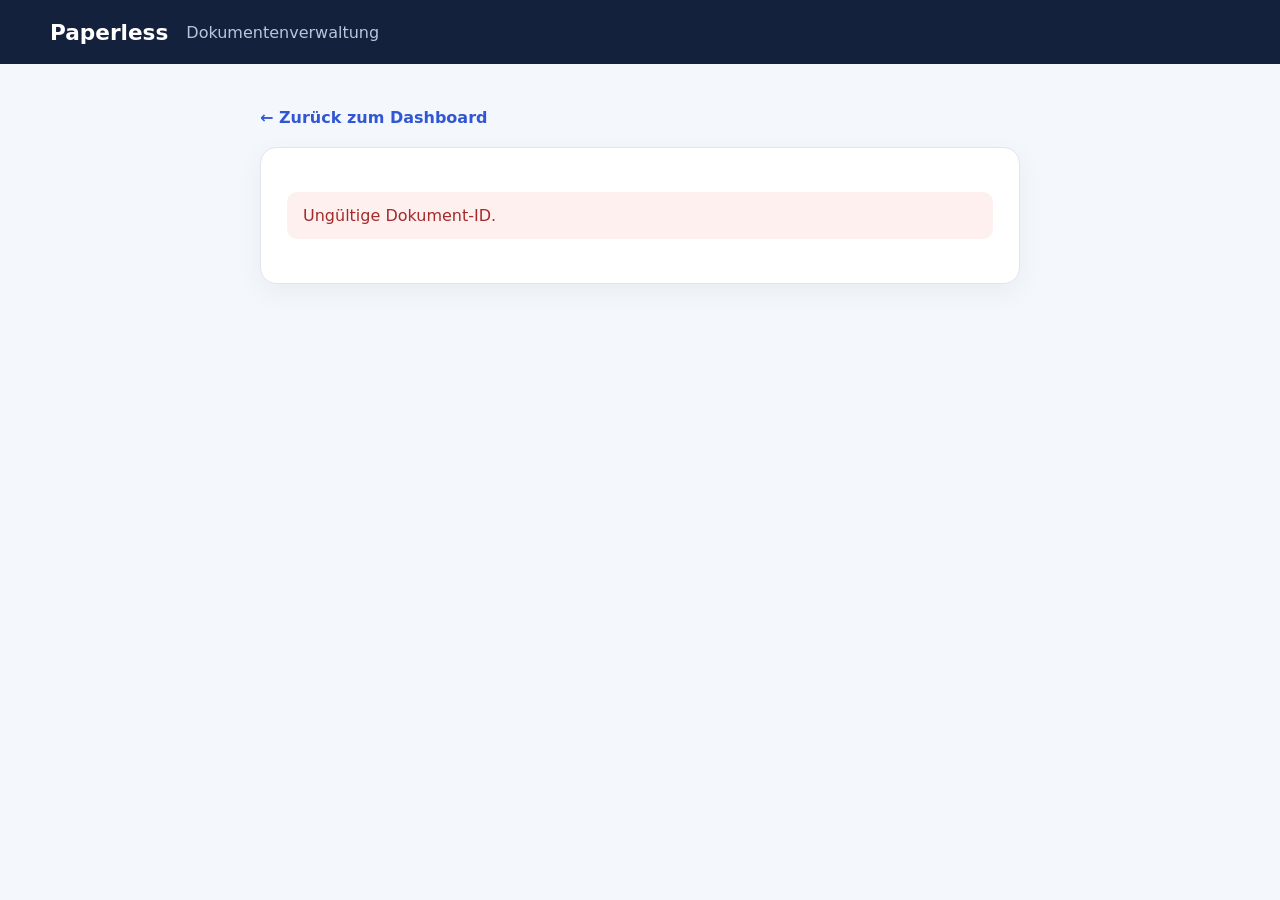
==== paperless-webui/public/document.html @ ef5d60e8 "Projektstruktur überarbeiten und PDF-Upload über die Web-UI" ====
<!doctype html>
<html lang="de">
<head>
    <meta charset="UTF-8">
    <meta name="viewport" content="width=device-width, initial-scale=1.0">
    <title>Dokumentdetails – Paperless</title>
    <link rel="stylesheet" href="styles.css">
</head>
<body>
<header class="topbar">
    <a class="brand" href="/">Paperless</a>
    <span class="subtitle">Dokumentenverwaltung</span>
</header>

<main class="page narrow-page">
    <a class="back-link" href="/">← Zurück zum Dashboard</a>
    <section id="document-detail" class="panel detail-panel">
        <p class="empty-state">Dokument wird geladen …</p>
    </section>
</main>

<script type="module" src="document.js"></script>
</body>
</html>
---- paperless-webui/public/styles.css ----
:root {
    color-scheme: light;
    --background: #f4f7fb;
    --surface: #ffffff;
    --text: #172033;
    --muted: #667085;
    --primary: #3157d5;
    --primary-dark: #2443aa;
    --border: #dfe5ee;
    --success: #146c43;
    --success-bg: #eaf8f0;
    --error: #a52a2a;
    --error-bg: #fff0f0;
    font-family: Inter, ui-sans-serif, system-ui, -apple-system, BlinkMacSystemFont, "Segoe UI", sans-serif;
}

* { box-sizing: border-box; }

body {
    margin: 0;
    background: var(--background);
    color: var(--text);
}

.topbar {
    height: 64px;
    display: flex;
    align-items: center;
    gap: 18px;
    padding: 0 max(24px, calc((100vw - 1180px) / 2));
    background: #14213d;
    color: white;
}

.brand {
    color: white;
    text-decoration: none;
    font-size: 1.35rem;
    font-weight: 800;
}

.subtitle { color: #bac5dc; }

.page {
    width: min(1180px, calc(100% - 32px));
    margin: 0 auto;
    padding: 44px 0 64px;
}

.narrow-page { width: min(760px, calc(100% - 32px)); }

.hero {
    display: flex;
    align-items: center;
    justify-content: space-between;
    gap: 24px;
    margin-bottom: 28px;
}

h1, h2, p { margin-top: 0; }
h1 { margin-bottom: 10px; font-size: clamp(2rem, 5vw, 3rem); line-height: 1.1; }
h2 { margin-bottom: 22px; font-size: 1.35rem; }
.hero p:not(.eyebrow) { color: var(--muted); margin-bottom: 0; }

.eyebrow {
    margin-bottom: 8px;
    color: var(--primary);
    font-size: .75rem;
    font-weight: 800;
    letter-spacing: .12em;
    text-transform: uppercase;
}

.stats {
    display: grid;
    grid-template-columns: repeat(2, minmax(0, 1fr));
    gap: 18px;
    margin: 22px 0;
}

.stat-card, .panel {
    background: var(--surface);
    border: 1px solid var(--border);
    border-radius: 16px;
    box-shadow: 0 8px 28px rgba(20, 33, 61, .05);
}

.stat-card { padding: 22px; }
.stat-card span { display: block; color: var(--muted); margin-bottom: 8px; }
.stat-card strong { font-size: 2rem; }
.panel { padding: 26px; }

.content-grid {
    display: grid;
    grid-template-columns: minmax(0, 1.55fr) minmax(300px, .75fr);
    gap: 22px;
    align-items: start;
}

.forms { display: grid; gap: 22px; }
.compact-panel h2 { margin-bottom: 16px; }

form { display: grid; gap: 8px; }
label { margin-top: 8px; font-weight: 700; font-size: .9rem; }

input, select {
    width: 100%;
    min-height: 44px;
    padding: 10px 12px;
    border: 1px solid #c9d2df;
    border-radius: 9px;
    background: white;
    color: var(--text);
    font: inherit;
}

input:focus, select:focus {
    outline: 3px solid rgba(49, 87, 213, .15);
    border-color: var(--primary);
}

.field-error { min-height: 18px; color: var(--error); }

.button {
    min-height: 44px;
    margin-top: 12px;
    padding: 10px 18px;
    border: 1px solid var(--primary);
    border-radius: 9px;
    background: var(--primary);
    color: white;
    font: inherit;
    font-weight: 750;
    cursor: pointer;
}

.button:hover { background: var(--primary-dark); }
.button.secondary { background: white; color: var(--primary); }
.button.secondary:hover { background: #eef2ff; }

.message {
    padding: 14px 16px;
    border-radius: 10px;
    background: var(--success-bg);
    color: var(--success);
    margin: 18px 0;
}

.message.error { background: var(--error-bg); color: var(--error); }
.hidden { display: none; }

.document-list { display: grid; }

.document-row {
    display: grid;
    grid-template-columns: 48px minmax(0, 1fr) auto 20px;
    gap: 14px;
    align-items: center;
    padding: 16px 0;
    border-bottom: 1px solid var(--border);
    color: inherit;
    text-decoration: none;
}

.document-row:last-child { border-bottom: 0; }
.document-row:hover strong { color: var(--primary); }

.file-icon {
    display: grid;
    place-items: center;
    width: 44px;
    height: 44px;
    border-radius: 10px;
    background: #eef2ff;
    color: var(--primary);
    font-size: .65rem;
    font-weight: 850;
}

.document-info { min-width: 0; }
.document-info strong, .document-info small { display: block; overflow: hidden; text-overflow: ellipsis; white-space: nowrap; }
.document-info small { margin-top: 4px; color: var(--muted); }

.category-badge {
    padding: 6px 9px;
    border-radius: 999px;
    background: #eef1f5;
    color: #4d596b;
    font-size: .75rem;
}

.row-arrow { color: var(--muted); font-size: 1.5rem; }
.empty-state { color: var(--muted); text-align: center; padding: 44px 10px; }
.back-link { display: inline-block; margin-bottom: 20px; color: var(--primary); text-decoration: none; font-weight: 700; }
.detail-panel h1 { font-size: 2.2rem; }

.detail-grid {
    display: grid;
    grid-template-columns: repeat(2, minmax(0, 1fr));
    gap: 18px;
    margin: 30px 0 0;
}

.detail-grid div { padding: 16px; border-radius: 10px; background: var(--background); }
.detail-grid dt { color: var(--muted); font-size: .8rem; font-weight: 700; }
.detail-grid dd { margin: 7px 0 0; font-weight: 700; overflow-wrap: anywhere; }

@media (max-width: 820px) {
    .content-grid { grid-template-columns: 1fr; }
    .hero { align-items: flex-start; flex-direction: column; }
}

@media (max-width: 560px) {
    .stats, .detail-grid { grid-template-columns: 1fr; }
    .document-row { grid-template-columns: 44px minmax(0, 1fr) 16px; }
    .category-badge { display: none; }
    .panel { padding: 20px; }
    .subtitle { display: none; }
}
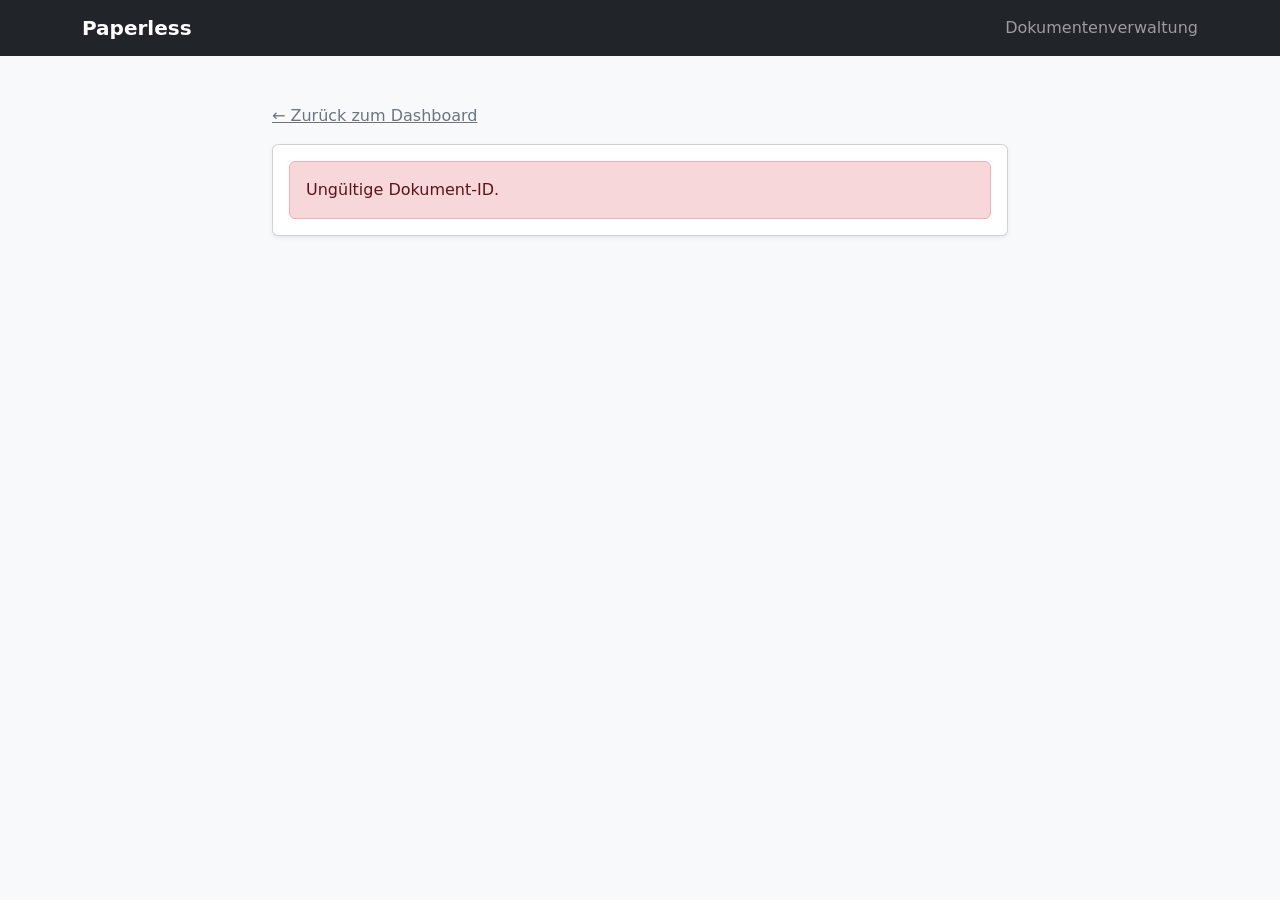
==== commit 2425ef3a: "Web-UI auf Bootstrap 5 umstellen" ====
--- a/paperless-webui/public/document.html
+++ b/paperless-webui/public/document.html
@@ -4,18 +4,21 @@
     <meta charset="UTF-8">
     <meta name="viewport" content="width=device-width, initial-scale=1.0">
     <title>Dokumentdetails – Paperless</title>
+    <link rel="stylesheet" href="vendor/bootstrap.min.css">
     <link rel="stylesheet" href="styles.css">
 </head>
-<body>
-<header class="topbar">
-    <a class="brand" href="/">Paperless</a>
-    <span class="subtitle">Dokumentenverwaltung</span>
-</header>
+<body class="bg-body-tertiary">
+<nav class="navbar navbar-dark bg-dark">
+    <div class="container">
+        <a class="navbar-brand fw-bold" href="/">Paperless</a>
+        <span class="navbar-text">Dokumentenverwaltung</span>
+    </div>
+</nav>
 
-<main class="page narrow-page">
-    <a class="back-link" href="/">← Zurück zum Dashboard</a>
-    <section id="document-detail" class="panel detail-panel">
-        <p class="empty-state">Dokument wird geladen …</p>
+<main class="container py-4 py-md-5" style="max-width: 760px">
+    <a class="link-secondary d-inline-block mb-3" href="/">← Zurück zum Dashboard</a>
+    <section id="document-detail" class="card shadow-sm card-body">
+        <p class="text-body-secondary mb-0">Dokument wird geladen …</p>
     </section>
 </main>
 
